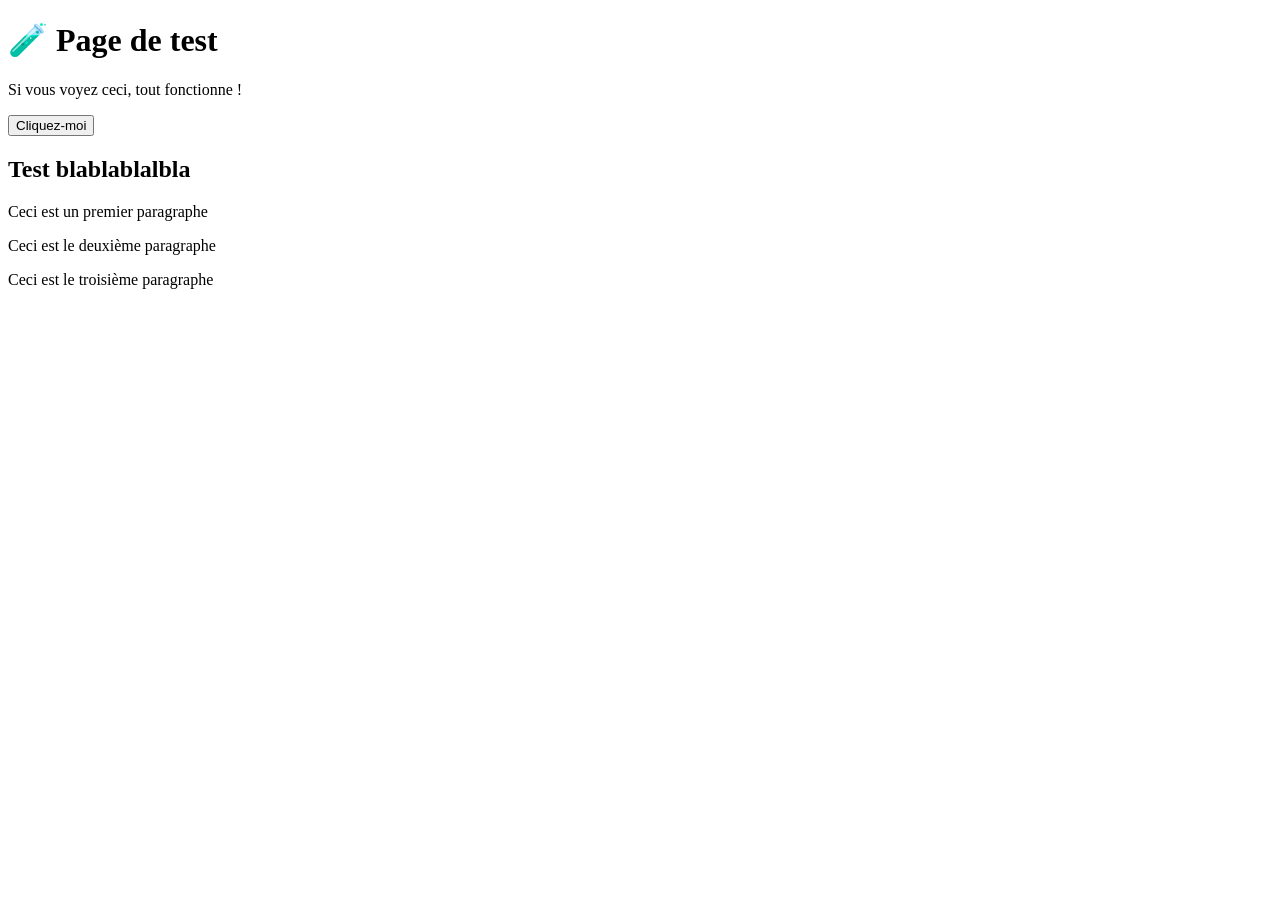
==== index.html @ fe9b8131 "Exercice 3 paragraphes" ====
<!DOCTYPE html>
<html lang="fr">
<head>
    <meta charset="UTF-8">
    <meta name="viewport" content="width=device-width, initial-scale=1.0">
    <title>Mini test</title>
    </style>
</head>
<body>
    <div class="card">
        <h1>🧪 Page de test</h1>
        <p>Si vous voyez ceci, tout fonctionne !</p>
        <button onclick="alert('Bonjour 👋')">Cliquez-moi</button>
        <h2>Test blablablalbla</h2>
        <p> Ceci est un premier paragraphe</p>
        <p> Ceci est le deuxième paragraphe</p>
        <p> Ceci est le troisième paragraphe</p>
    </div>
</body>
</html>
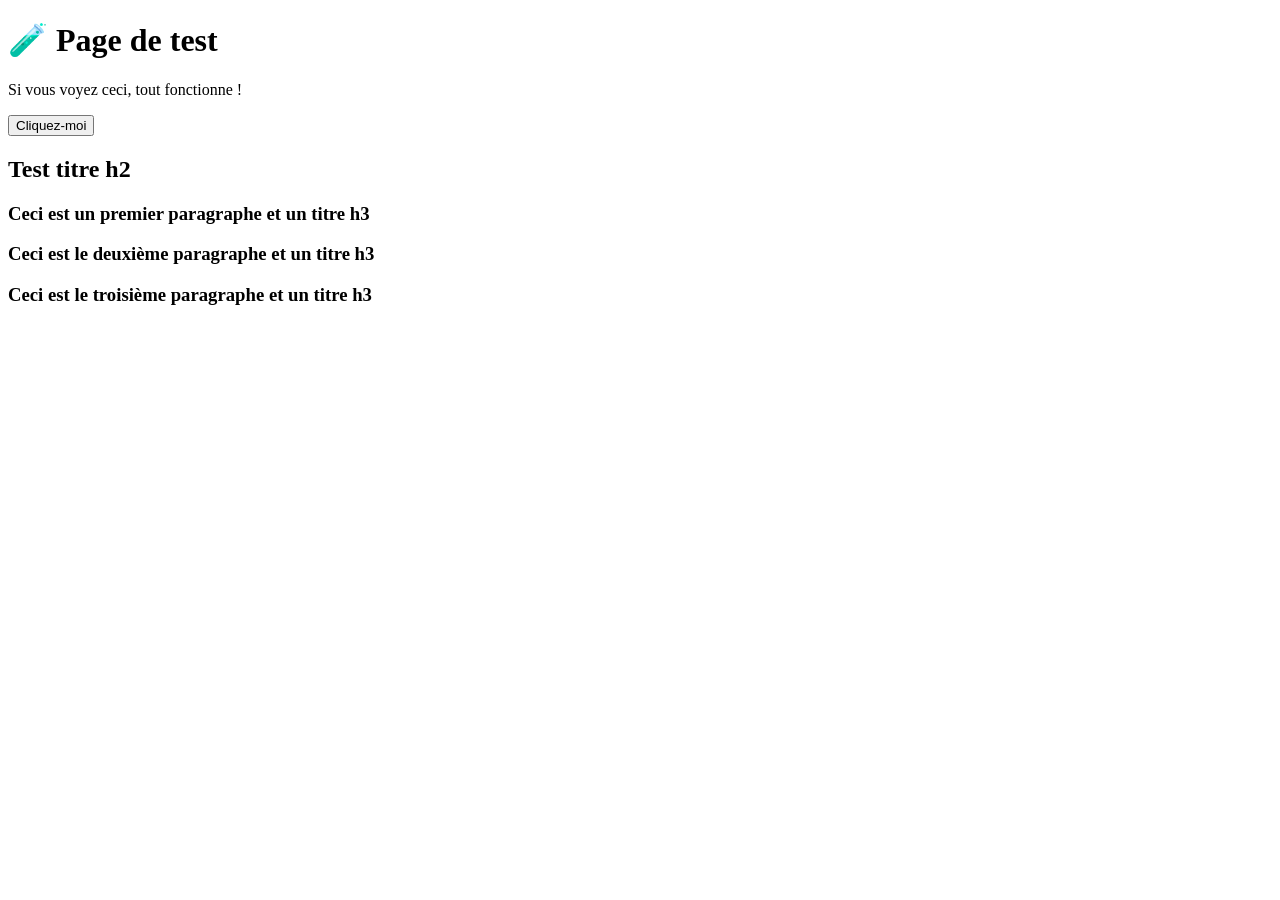
==== commit b11dfb0c: "Exercice 3 titres" ====
--- a/index.html
+++ b/index.html
@@ -11,10 +11,11 @@
         <h1>🧪 Page de test</h1>
         <p>Si vous voyez ceci, tout fonctionne !</p>
         <button onclick="alert('Bonjour 👋')">Cliquez-moi</button>
-        <h2>Test blablablalbla</h2>
-        <p> Ceci est un premier paragraphe</p>
-        <p> Ceci est le deuxième paragraphe</p>
-        <p> Ceci est le troisième paragraphe</p>
+        <h2>Test titre h2</h2>
+        <p> <h3>Ceci est un premier paragraphe et un titre h3</h3></p>
+        <p> <h3>Ceci est le deuxième paragraphe et un titre h3</h3></p>
+        <p> <h3>Ceci est le troisième paragraphe et un titre h3</h3></p>
     </div>
+
 </body>
 </html>
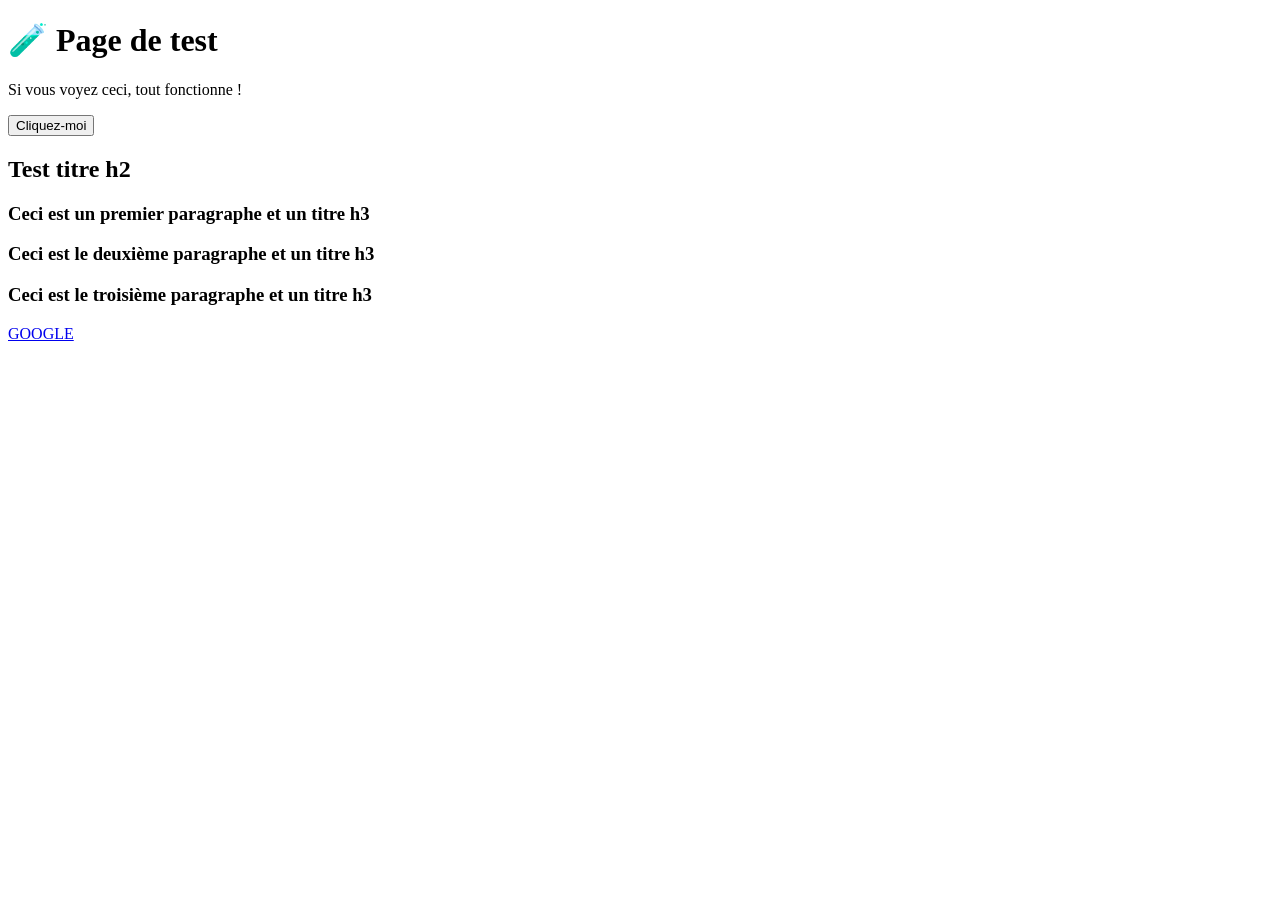
==== commit 43b32b75: "Lien google" ====
--- a/index.html
+++ b/index.html
@@ -16,6 +16,10 @@
         <p> <h3>Ceci est le deuxième paragraphe et un titre h3</h3></p>
         <p> <h3>Ceci est le troisième paragraphe et un titre h3</h3></p>
     </div>
-
+    <div class="card2">
+        
+        <p> <a href = www.google.com >GOOGLE</a></p>
+        
+    </div>
 </body>
 </html>
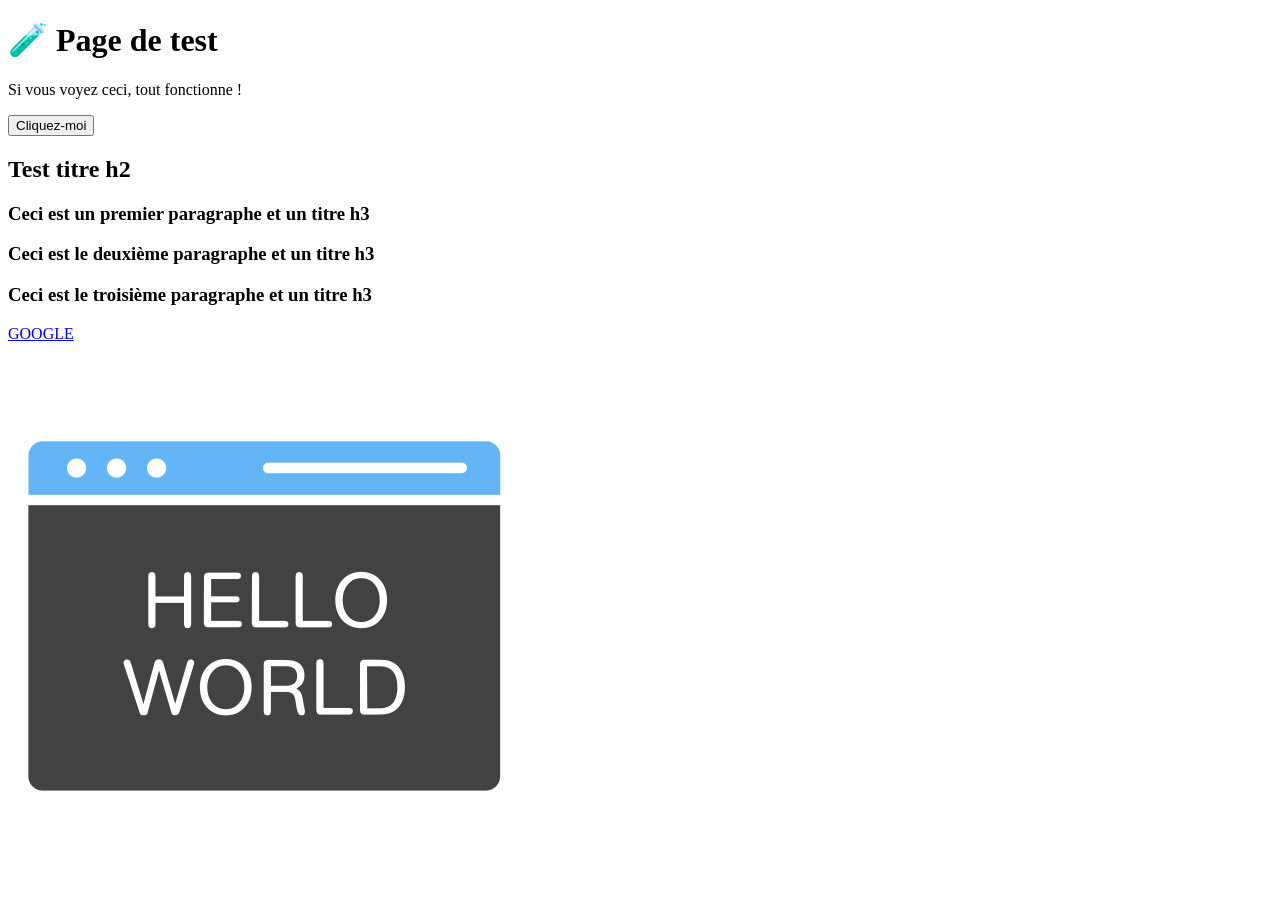
==== commit 2c902664: "Exercice avec image" ====
--- a/index.html
+++ b/index.html
@@ -19,7 +19,7 @@
     <div class="card2">
         
         <p> <a href = www.google.com >GOOGLE</a></p>
-        
+        <img src="img\hello.png" alt ="Hello World">
     </div>
 </body>
 </html>
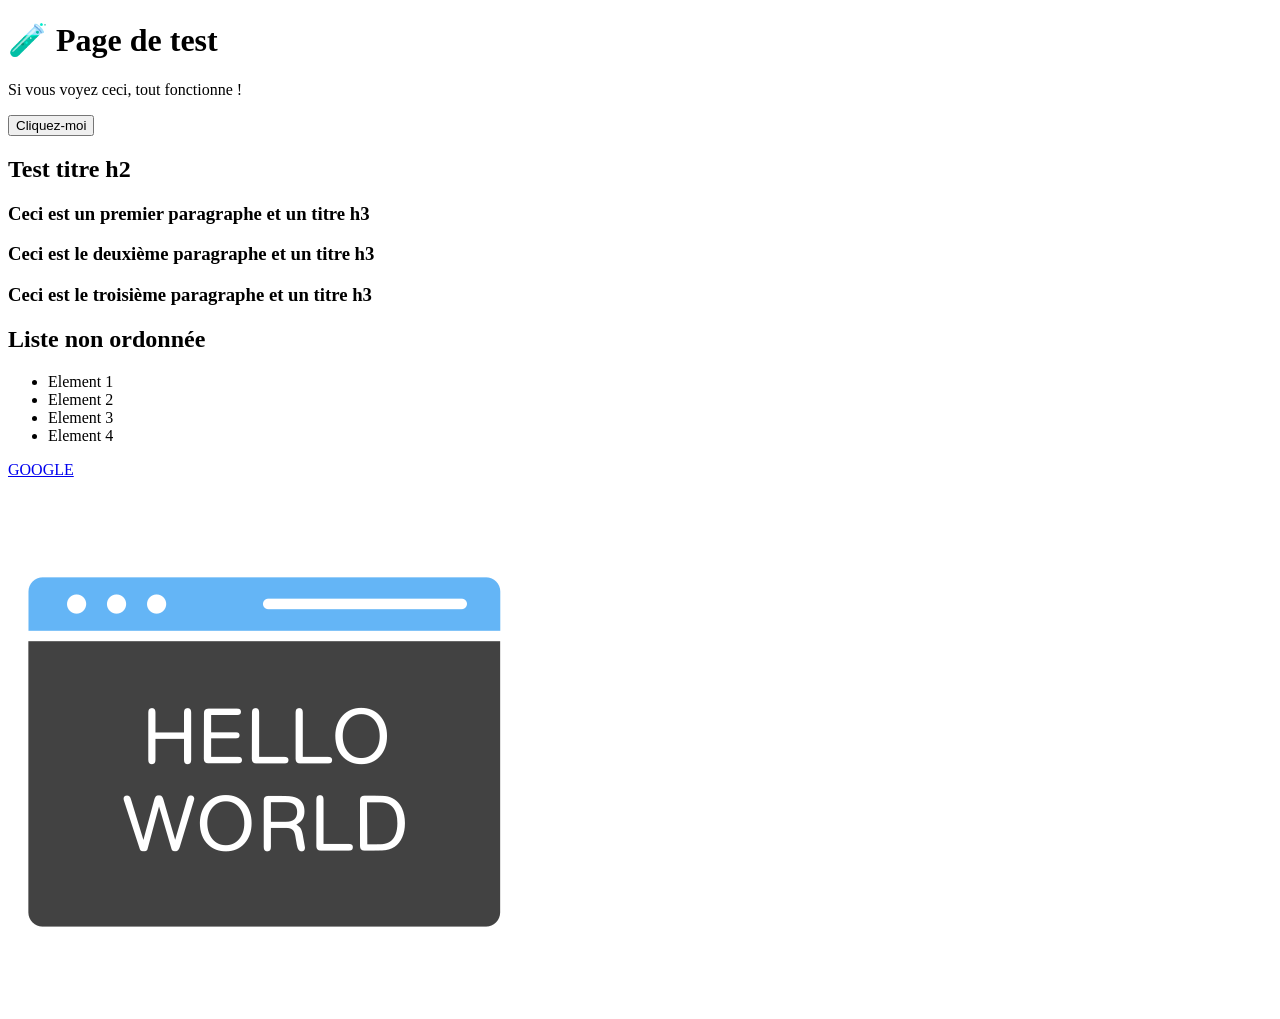
==== commit 862f0de4: "Ajout de la liste non ordonnée" ====
--- a/index.html
+++ b/index.html
@@ -14,12 +14,22 @@
         <h2>Test titre h2</h2>
         <p> <h3>Ceci est un premier paragraphe et un titre h3</h3></p>
         <p> <h3>Ceci est le deuxième paragraphe et un titre h3</h3></p>
+
         <p> <h3>Ceci est le troisième paragraphe et un titre h3</h3></p>
+        <h2>Liste non ordonnée</h2>
+        <ul>
+            <li>Element 1</li>
+            <li>Element 2</li>
+            <li>Element 3</li>
+            <li>Element 4</li>
+        </ul>
     </div>
     <div class="card2">
         
         <p> <a href = www.google.com >GOOGLE</a></p>
+        <a href="https://www.youtube.com">
         <img src="img\hello.png" alt ="Hello World">
+        </a>
     </div>
 </body>
 </html>
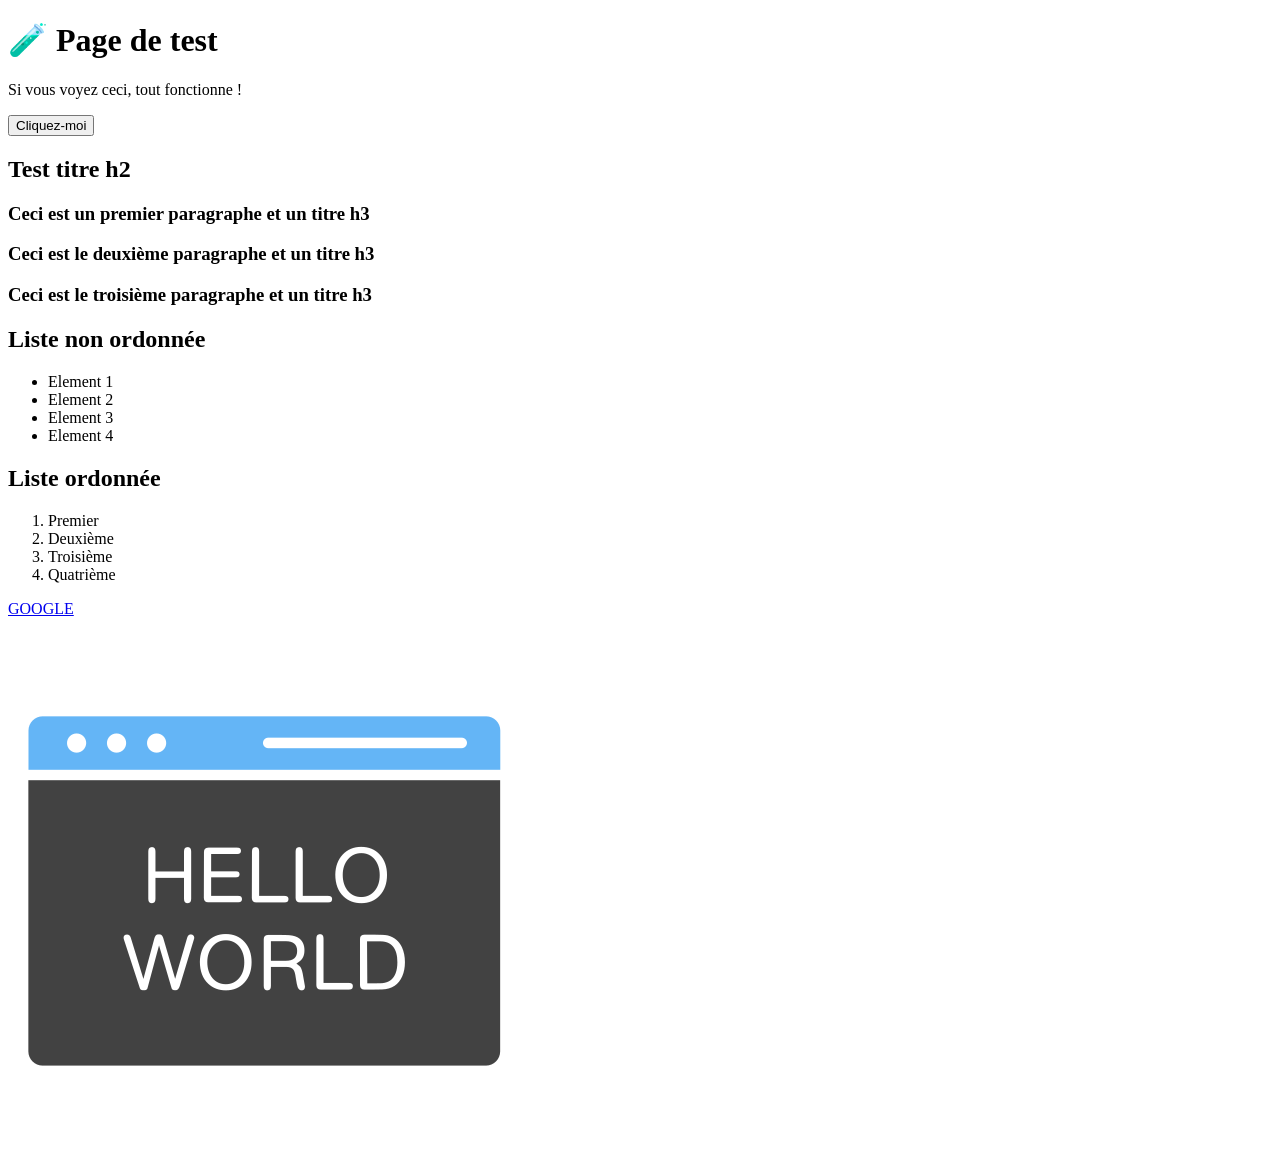
==== commit 94c3ca05: "Ajout de la liste ordonnée" ====
--- a/index.html
+++ b/index.html
@@ -14,7 +14,6 @@
         <h2>Test titre h2</h2>
         <p> <h3>Ceci est un premier paragraphe et un titre h3</h3></p>
         <p> <h3>Ceci est le deuxième paragraphe et un titre h3</h3></p>
-
         <p> <h3>Ceci est le troisième paragraphe et un titre h3</h3></p>
         <h2>Liste non ordonnée</h2>
         <ul>
@@ -23,6 +22,15 @@
             <li>Element 3</li>
             <li>Element 4</li>
         </ul>
+
+                <h2>Liste ordonnée</h2>
+        <ol>
+            <li>Premier</li>
+            <li>Deuxième</li>
+            <li>Troisième</li>
+            <li>Quatrième</li>
+        </ol>
+
     </div>
     <div class="card2">
         
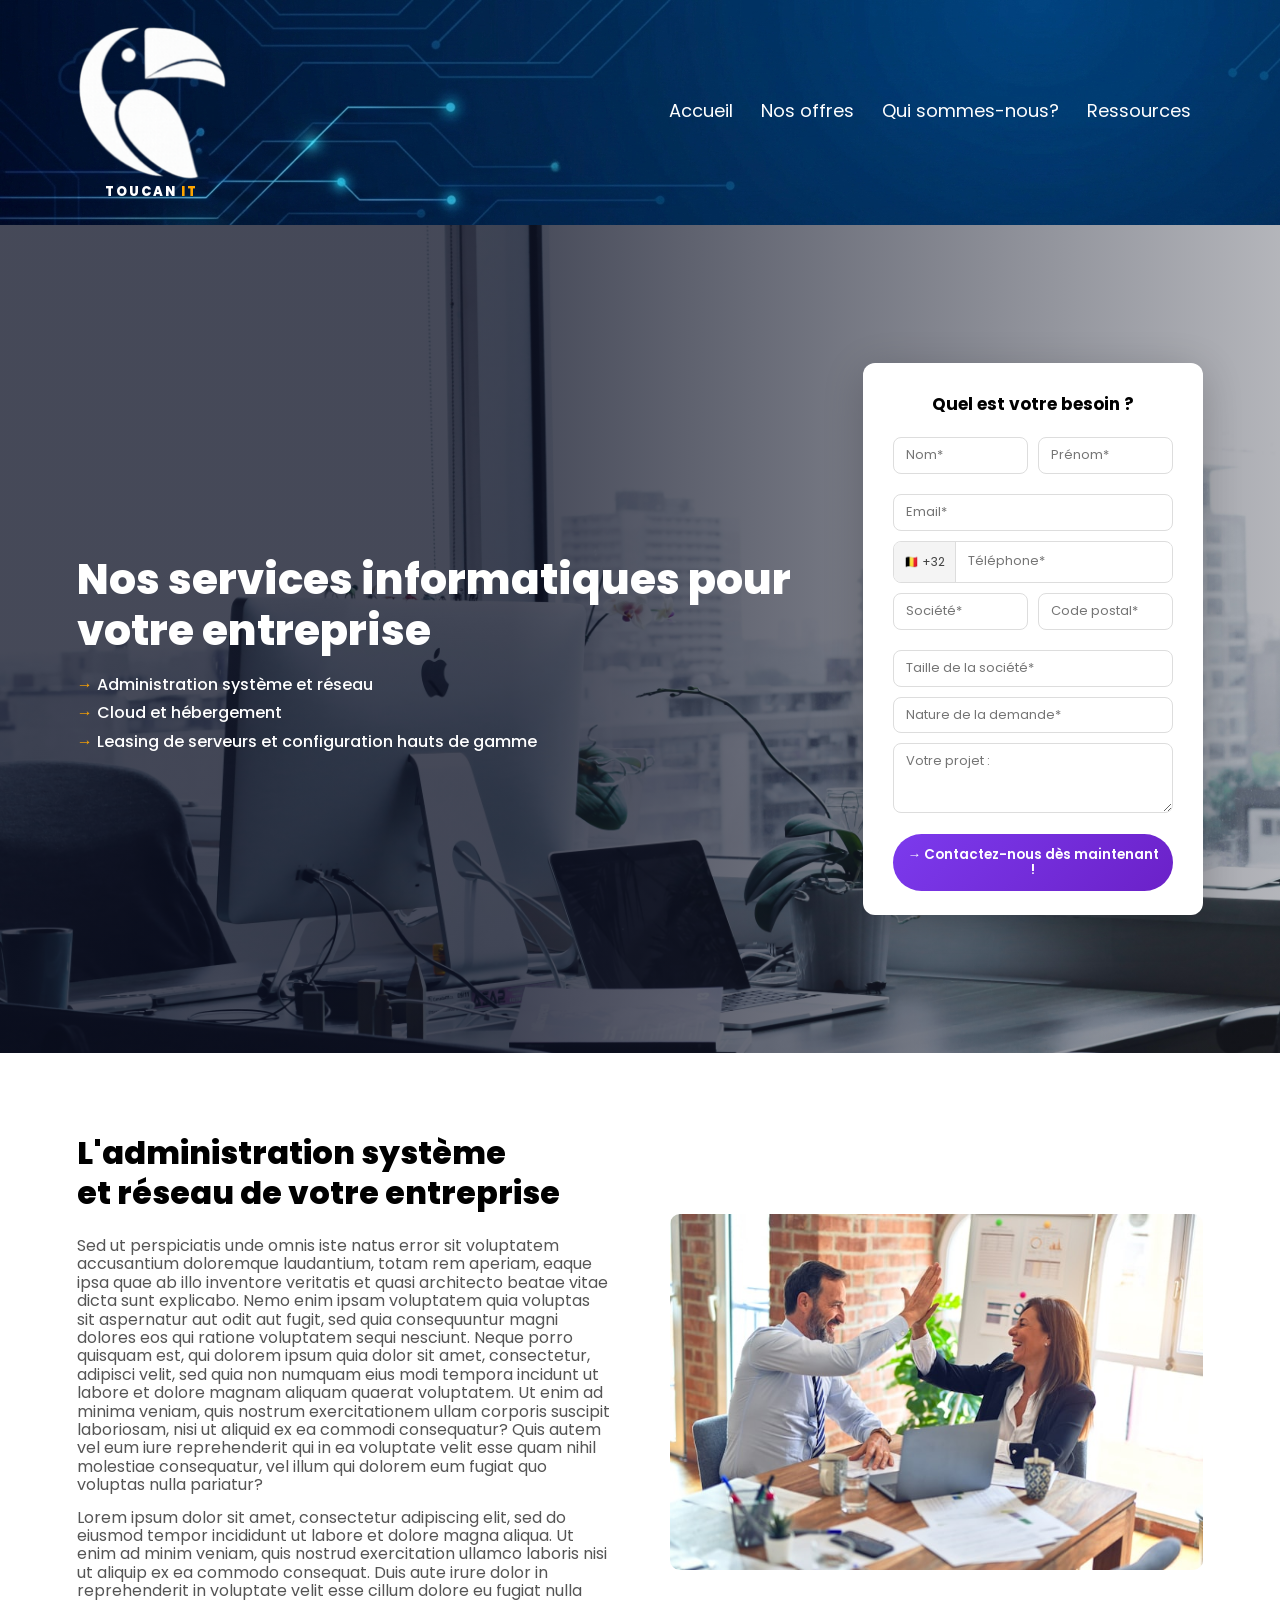
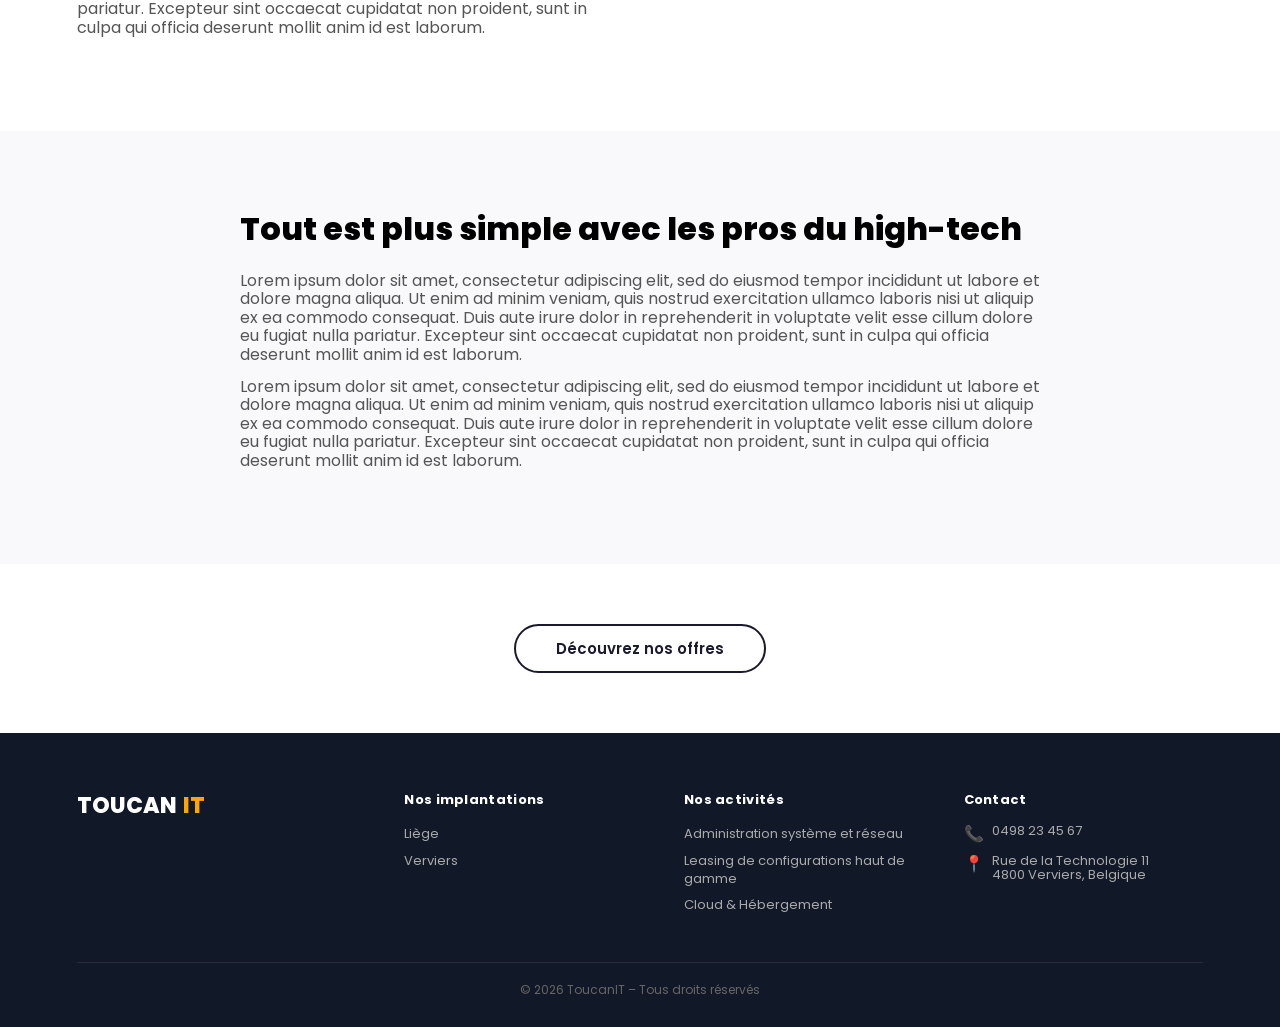
==== commit bb262991: "Modif du nom de indexP" ====
--- a/index.html
+++ b/index.html
@@ -1,43 +1,162 @@
 <!DOCTYPE html>
 <html lang="fr">
 <head>
+    <meta name="viewport" content="width=device-width, initial-scale=1.0">
     <meta charset="UTF-8">
-    <meta name="viewport" content="width=device-width, initial-scale=1.0">
-    <title>Mini test</title>
-    </style>
+    <title>Toucan IT</title>
+    <link rel="stylesheet" href="normalize.css">
+    <link rel="stylesheet" href="style2.css">
+    <link rel="preconnect" href="https://fonts.googleapis.com">
+    <link rel="preconnect" href="https://fonts.gstatic.com" crossorigin>
+    <link href="https://fonts.googleapis.com/css2?family=Poppins:ital,wght@0,100;0,200;0,300;0,400;0,500;0,600;0,700;0,800;0,900;1,100;1,200;1,300;1,400;1,500;1,600;1,700;1,800;1,900&display=swap" rel="stylesheet">
 </head>
 <body>
-    <div class="card">
-        <h1>🧪 Page de test</h1>
-        <p>Si vous voyez ceci, tout fonctionne !</p>
-        <button onclick="alert('Bonjour 👋')">Cliquez-moi</button>
-        <h2>Test titre h2</h2>
-        <p> <h3>Ceci est un premier paragraphe et un titre h3</h3></p>
-        <p> <h3>Ceci est le deuxième paragraphe et un titre h3</h3></p>
-        <p> <h3>Ceci est le troisième paragraphe et un titre h3</h3></p>
-        <h2>Liste non ordonnée</h2>
-        <ul>
-            <li>Element 1</li>
-            <li>Element 2</li>
-            <li>Element 3</li>
-            <li>Element 4</li>
-        </ul>
+    <!-- Header ******************************************************************************************-->
+    <header style="background-image: url('img/banniere2.png');">
+        <nav>
+            <a href="index.html" class="logo-test"><img src="img/logo2.png"> <!-- attention, à la base le "nav a" de mon css faisait des bug avec les autres <a>, pour ça que je dois rajouter une classe-->
+            <span class="logo-text">TOUCAN <span class="logo-orange">IT</span>
+            </a>
+            <div class="nav-links">
+                <ul>
+                    <li><a href="index.html">Accueil</a></li>
+                    <li><a href="offres.html">Nos offres</a></li>
+                    <li><a href="description.html">Qui sommes-nous?</a></li>
+                    <li><a href="ressources.html">Ressources</a></li>
+                  
+                </ul>
+            </div>
+        </nav>
+      </header>
+ <!-- Fin du header****************************************************************************-->       
 
-                <h2>Liste ordonnée</h2>
-        <ol>
-            <li>Premier</li>
-            <li>Deuxième</li>
-            <li>Troisième</li>
-            <li>Quatrième</li>
-        </ol>
+ <!-- hero et formulaire contact****************************************************************************-->
+<div class="hero"> <!--classe utilisée sur plusieurs pages, dans les suivantes avec hero-small -->
+  <div class="hero-inner">
+    <div class="hero-text"> <!--classe utilisée sur plusieurs pages -->
+      <h1>Nos services informatiques pour votre entreprise</h1>
+      <ul class = "liste-services">
+
+      <li>Administration système et réseau</li>
+      <li>Cloud et hébergement </li>
+      <li>Leasing de serveurs et configuration hauts de gamme</li>
+    </ul>
+    </div>
+
+    <div class="contact-card">
+      <h2>Quel est votre besoin&nbsp;?</h2> <!--Claude me propose ça pour éviter que le point d'interrogation soit coupé...OK-->
+
+      <div class="form-row">
+        <input type="text" placeholder="Nom*">
+        <input type="text" placeholder="Prénom*">
+      </div>
+
+      <input type="email" placeholder="Email*">
+
+      <div class="phone-row">
+        <div class="phone-flag">🇧🇪 +32</div>
+        <input type="tel" placeholder="Téléphone*">
+      </div>
+
+      <div class="form-row">
+        <input type="text" placeholder="Société*">
+        <input type="text" placeholder="Code postal*">
+      </div>
+
+      <input type="text" placeholder="Taille de la société*">
+      <input type="text" placeholder="Nature de la demande*">
+
+      <textarea placeholder="Votre projet :"></textarea>
+<!--
+      <div class="captcha-row">
+        <div class="captcha-check">✓</div>
+        <span>Succès !</span>
+       
+      </div>
+-->
+      <button class="btn-primary">→ Contactez-nous dès maintenant !</button>
 
     </div>
-    <div class="card2">
+  </div>
+</div>
+<!-- Deuxième tier**************************************************************************-->
+
+<section class="section-white"> <!--classe utilisée sur plusieurs pages -->
+  <div class="section-split"> <!--classe utilisée sur plusieurs pages -->
+    <div class="split-text"> <!--classe utilisée sur plusieurs pages -->
+      <h2>L'administration système<br>et réseau de votre entreprise</h2>
+      <p>
+        Sed ut perspiciatis unde omnis iste natus error sit voluptatem accusantium doloremque laudantium, totam rem aperiam, eaque ipsa quae ab illo inventore veritatis et quasi architecto beatae vitae dicta sunt explicabo. Nemo enim ipsam voluptatem quia voluptas sit aspernatur aut odit aut fugit, sed quia consequuntur magni dolores eos qui ratione voluptatem sequi nesciunt. Neque porro quisquam est, qui dolorem ipsum quia dolor sit amet, consectetur, adipisci velit, sed quia non numquam eius modi tempora incidunt ut labore et dolore magnam aliquam quaerat voluptatem. Ut enim ad minima veniam, quis nostrum exercitationem ullam corporis suscipit laboriosam, nisi ut aliquid ex ea commodi consequatur? Quis autem vel eum iure reprehenderit qui in ea voluptate velit esse quam nihil molestiae consequatur, vel illum qui dolorem eum fugiat quo voluptas nulla pariatur?
+      </p>
+      <p>
+        Lorem ipsum dolor sit amet, consectetur adipiscing elit, sed do eiusmod tempor incididunt ut labore et dolore magna aliqua. Ut enim ad minim veniam, quis nostrud exercitation ullamco laboris nisi ut aliquip ex ea commodo consequat. Duis aute irure dolor in reprehenderit in voluptate velit esse cillum dolore eu fugiat nulla pariatur. Excepteur sint occaecat cupidatat non proident, sunt in culpa qui officia deserunt mollit anim id est laborum.
+      </p>
+    </div>
+    <div class="split-img"> <!--classe utilisée sur plusieurs pages -->
+      <img src="img/image2-3.jpg" alt="Spécialiste réseau">
+    </div>
+  </div>
+</section>
+
+<!-- *****************************************************************************************************-->
+<section class="section-light"> <!--classe utilisée sur plusieurs pages -->
+    <div class="text-box"> <!--classe utilisée sur plusieurs pages, parfois associé avec une autre classe -->
+        <h2>Tout est plus simple avec les pros du high-tech</h2>
+        <p>Lorem ipsum dolor sit amet, consectetur adipiscing elit, sed do eiusmod tempor incididunt ut labore et dolore magna aliqua. Ut enim ad minim veniam, quis nostrud exercitation ullamco laboris nisi ut aliquip ex ea commodo consequat. Duis aute irure dolor in reprehenderit in voluptate velit esse cillum dolore eu fugiat nulla pariatur. Excepteur sint occaecat cupidatat non proident, sunt in culpa qui officia deserunt mollit anim id est laborum.
+        </p>
+        <p>
+         Lorem ipsum dolor sit amet, consectetur adipiscing elit, sed do eiusmod tempor incididunt ut labore et dolore magna aliqua. Ut enim ad minim veniam, quis nostrud exercitation ullamco laboris nisi ut aliquip ex ea commodo consequat. Duis aute irure dolor in reprehenderit in voluptate velit esse cillum dolore eu fugiat nulla pariatur. Excepteur sint occaecat cupidatat non proident, sunt in culpa qui officia deserunt mollit anim id est laborum.
+        </p>
+    </div>
+    </section>
+
+
+<section class="cta-section">
+  <a href="offres.html" class="btn-outline">Découvrez nos offres</a>
+</section>
+  
+
+
+    <!-- Le footer*****************************************************************-->
+
+<footer>
+  <div class="footer-inner">
+
+    <div class="footer-brand">
+      <div class="brand-name">
+        TOUCAN <span class="logo-orange">IT</span>
+      </div>
+      </div>
+
+    <div class="footer-col">
+      <h4>Nos implantations</h4>
+      <ul>
+        <li><a href="#">Liège</a></li>
+        <li><a href="#">Verviers</a></li>
         
-        <p> <a href = www.google.com >GOOGLE</a></p>
-        <a href="https://www.youtube.com">
-        <img src="img\hello.png" alt ="Hello World">
-        </a>
+      </ul>
     </div>
-</body>
-</html>+
+    <div class="footer-col">
+      <h4>Nos activités</h4>
+      <ul>
+        <li><a href="#">Administration système et réseau</a></li>
+        <li><a href="#">Leasing de configurations haut de gamme</a></li>
+        <li><a href="#">Cloud & Hébergement</a></li>
+      </ul>
+    </div>
+
+   
+
+    <div class="footer-col footer-contact">
+      <h4>Contact</h4>
+      <p><span class="icon">📞</span> 0498 23 45 67</p>
+      <p><span class="icon">📍</span> Rue de la Technologie 11<br>4800 Verviers, Belgique</p>
+    </div>
+
+  </div>
+
+  <div class="footer-bottom">
+    &copy; 2026 ToucanIT – Tous droits réservés
+  </div>
+</footer>
--- a/style2.css
+++ b/style2.css
@@ -0,0 +1,677 @@
+:root {
+    --white:        #ffffff;
+    --text:         #1a1a2e;
+    --gray:         #555555;
+    --light-bg:     #f9f9fb;
+    --purple:       #6b21c8;
+    --purple-light: #7c3aed;
+    --red:          #f44336;
+    --radius:       8px;
+}/*les variables sont déclarées avec les deux -- */
+
+*{
+    margin: 0;
+    padding: 0;
+    font-family: "Poppins", sans-serif;
+    box-sizing: border-box;
+
+}
+/*
+header{
+    min-height: 100vh;
+    width: 100%;
+    background-image: linear-gradient(rgba(4,9,30,0.2)),url(img/banniere2.png);
+    background-position: center;
+    background-size: cover;
+    position: relative;
+}
+    */
+nav{
+    display: flex;
+    padding: 2% 6%; /* cette notation permet de définir le padding plus rapidement. La première valeur c'est padding haut et bas et la 2ème c'est gauche et droite*/
+    justify-content: space-between;
+    align-items: center;
+}
+/*je rajoute ça pour mettre le texte en dessous du logo, sinon c'est en inline*/
+.logo-test {
+    display: flex;
+    flex-direction: column;
+    align-items: center;
+    text-decoration: none;
+}
+nav img{
+    width: 150px; 
+}
+.nav-links{
+    flex: 1; /* cette notation est encore un raccourci de ; flex-grow: 1(Ca permet à l'élément de s'aggrandir et d'occuper tout l'espace disponible.), flex-shrink: 1(l’élément peut se rétrécir si l’espace vient à manquer), flex-basis: 0%(la taille de base de l’élément est 0 avant répartition de l’espace libre. Cela force les éléments à s’ajuster uniquement en fonction de flex-grow).*/ 
+    text-align: right;
+}
+.nav-links ul li{
+    list-style: none;
+    display: inline-block;
+    padding: 8px 12px;
+    position: relative;
+}
+.nav-links ul li a{
+    color: white;
+    text-decoration: none;
+    font-size: 18px;
+}
+
+.nav-links ul li::after{
+content: '';
+width: 0%;
+height: 2px;
+background: #f44336;;
+display: block;
+margin: auto;
+transition: width 0.3s; /* ici on met width pour lui dire que c'est la largeur de l'élément qui va jouer"*/
+
+}
+.nav-links ul li:hover::after{
+    width: 100%;
+}
+
+.logo-text {
+    font-size: 13px;
+    font-weight: 800;
+    color: white;
+    letter-spacing: 2px;
+    margin-top: 4px;
+}
+
+.logo-orange {
+    color: orange;
+}
+/* ******************************************************************************************************/
+.hero {
+  position: relative;
+  min-height: 92vh; /*1 vh correspond à 1% du viewport. si la fenêtre du navigateur fait 800px, 1 vh est donc égal à 8px  */
+  background:
+    linear-gradient(to right, rgba(4, 9, 30, .72) 40%, rgba(4, 9, 30, .25) 100%),
+    url('img/hero1.jpg') center / cover no-repeat;
+  display: flex;
+  align-items: center;
+  padding: 60px 6%;
+}
+
+.hero-inner {
+  display: flex;
+  align-items: center;
+  /*justify-content: space-between;*/
+  width: 100%;
+  gap: 40px;
+}
+
+.hero-text {
+  flex: 1;
+  max-width: 1000px;
+}
+.hero-text h1 {
+  font-size: clamp(26px, 3.5vw, 42px); /* clamp permet de définir des valeurs min, max et idéale dans un but d'avoir le texte responsibe*/
+  font-weight: 800;
+  color: var(--white);
+  line-height: 1.2;
+  margin-bottom: 20px;
+}
+.liste-services {
+    list-style: none;
+    margin-top: 16px;
+    display: flex;
+    flex-direction: column;
+    gap: 10px;
+}
+.liste-services li {
+    color: white;
+    font-size: 16px;
+    font-weight: 500;
+    padding-left: 20px;
+    position: relative;
+}
+.liste-services li::before {
+    content: '→';
+    position: absolute;
+    left: 0;
+    color: orange;
+}
+/***********************************************************************************/
+
+.hero-small {
+    min-height: 30vh;
+    justify-content: flex-start;
+    align-items: flex-end;
+    padding-bottom: 40px;
+}
+
+.hero-small .hero-text {
+    max-width: 700px;
+}
+
+.hero-subtitle {
+    color: rgba(255, 255, 255, 0.8);
+    font-size: 16px;
+    margin-top: 8px;
+}
+
+/************************************************************************************/
+
+.contact-card {
+    background: var(--white);
+    border-radius: 12px;
+    padding: 32px 30px 24px;
+    width: 340px;
+    flex-shrink: 0;
+    box-shadow: 0 8px 40px rgba(0, 0, 0, .2); /* pour l'ombre portée, le premier nombre indique que il n'y a pas de décalage à gauche ou à droite*/
+}
+
+.contact-card h2 {
+    font-size: 17px;
+    font-weight: 700;
+    text-align: center;
+    margin-bottom: 22px;
+}
+
+.form-row {
+    display: flex;
+    gap: 10px;
+    margin-bottom: 10px;
+}
+
+.form-row input,
+.contact-card input,
+.contact-card textarea {
+    width: 100%;
+    border: 1px solid #ddd;
+    border-radius: var(--radius);
+    padding: 10px 12px;
+    font-family: inherit; /* force un élément à hériter de la police de l'élément parent et à ne pas utiliser sa propre police*/
+    font-size: 13px;
+    color: var(--text);
+    outline: none;
+    transition: border-color .2s;
+    margin-bottom: 10px;
+}
+
+.contact-card input:focus,
+.contact-card textarea:focus {
+    border-color: var(--purple);
+}
+
+.phone-row {
+    display: flex;
+    align-items: center;
+    border: 1px solid #ddd;
+    border-radius: var(--radius);
+    overflow: hidden;
+    margin-bottom: 10px;
+}
+
+.phone-flag {
+    padding: 0 10px;
+    background: #f4f4f4;
+    height: 40px;
+    display: flex;
+    align-items: center;
+    gap: 4px;
+    font-size: 12px;
+    color: #444;
+    border-right: 1px solid #ddd;
+    white-space: nowrap;/* empêche le texte de passer à la ligne lorsqu’il atteint le bord de son conteneur.*/
+}
+
+.phone-row input {
+    border: none;
+    margin-bottom: 0;
+    border-radius: 0;
+    flex: 1;
+}
+
+.contact-card textarea {
+    resize: vertical;
+    min-height: 70px;
+}
+/*
+.captcha-row {
+    display: flex;
+    align-items: center;
+    gap: 8px;
+    margin: 10px 0;
+    font-size: 12px;
+    color: #555;
+}
+
+.captcha-check {
+    width: 22px;
+    height: 22px;
+    background: #22c55e;
+    border-radius: 50%;
+    display: flex;
+    align-items: center;
+    justify-content: center;
+    color: white;
+    font-size: 13px;
+    flex-shrink: 0;
+}
+*/
+
+.btn-primary {
+    display: flex;
+    align-items: center;
+    justify-content: center;
+    gap: 8px;
+    width: 100%;
+    padding: 13px;
+    background: linear-gradient(135deg, var(--purple-light), var(--purple));
+    color: white;
+    border: none;
+    border-radius: 50px;
+    font-family: inherit;
+    font-size: 13.5px;
+    font-weight: 600;
+    cursor: pointer;
+    margin-top: 6px;
+    transition: opacity .2s;
+}
+
+.btn-primary:hover {
+    opacity: .88;
+}
+/*Deuxième tier*******************************************************************************/
+
+section {
+    padding: 80px 6%;
+}
+/*
+.section-white {
+    background: var(--white);
+}
+
+.section-light {
+    background: var(--light-bg);
+}*/
+
+section {
+    padding: 80px 6%; /*  on utilise cette notation pour fixer la taille verticalement, mais permettre aux éléments de s'adapter à la largeur du contenur*/
+}
+
+.section-white {
+    background: var(--white);
+}
+
+.section-light {
+    background: var(--light-bg);
+}
+
+.text-box {
+    max-width: 800px;
+    margin: 0 auto;
+}
+.section-split {
+    display: flex;
+    align-items: center;
+    gap: 60px;
+}
+
+.split-text {
+    flex: 1;
+}
+
+.split-text h2 {
+    font-size: clamp(22px, 2.8vw, 32px);
+    font-weight: 800;
+    line-height: 1.25;
+    margin-bottom: 24px;
+}
+
+.split-text p {
+    color: var(--gray);
+    margin-bottom: 14px;
+}
+
+.split-img {
+    flex: 1;
+    max-width: 540px;
+}
+
+.split-img img {
+    width: 100%;
+    border-radius: 10px;
+    display: block;
+    object-fit: cover; /*  Permet de redimensionner les images pour qu'elle remplisse leur conteneur en conservant leur ratio*/
+    max-height: 380px;
+}
+
+/* 3ème tier *********************************************************************************/
+.text-box h2 {
+    font-size: clamp(22px, 2.8vw, 32px);
+    font-weight: 800;
+    margin-bottom: 24px;
+}
+
+.text-box p {
+    color: var(--gray);
+    margin-bottom: 14px;
+}
+
+.cta-section {
+    text-align: center;
+    padding: 60px 6%;
+}
+
+.btn-outline {
+    display: inline-block;
+    padding: 14px 40px;
+    border: 2px solid var(--text);
+    border-radius: 50px;
+    font-family: inherit;
+    font-size: 15px;
+    font-weight: 600;
+    color: var(--text);
+    text-decoration: none;
+    transition: background .2s, color .2s;/*  On transitionne le background et la couleur de l'élément en même temps*/
+}
+
+.btn-outline:hover {
+    background: var(--text);
+    color: var(--white);
+}
+
+/* fichier offres***************************************************************************/
+.cards-grid {
+    display: flex;
+    gap: 30px;
+    justify-content: center;
+    flex-wrap: wrap;
+}
+
+.offer-card {
+    background: var(--white);
+    border-radius: 12px;
+    padding: 36px 28px;
+    flex: 1;
+    min-width: 240px;
+    max-width: 320px;
+    box-shadow: 0 4px 20px rgba(0, 0, 0, 0.07);
+    display: flex;
+    flex-direction: column;
+    gap: 20px;
+    position: relative;
+    border: 2px solid transparent;
+    transition: border-color 0.2s, transform 0.2s;
+}
+/* Note : On met la transition sur l'élément et le transform sur le hover. Car sinon, dès qu'on enlève sa souris, la transformation
+disparait super vite puisque la transition est reliée au survol */
+.offer-card:hover {
+    border-color: var(--purple);
+    transform: translateY(-4px);
+}
+
+.offer-card-featured {
+    border-color: var(--purple);
+    transform: translateY(-8px);
+}
+
+.card-badge {
+    position: absolute;
+    top: -14px;
+    left: 50%;
+    transform: translateX(-50%);
+    background: linear-gradient(135deg, var(--purple-light), var(--purple));
+    color: white;
+    font-size: 12px;
+    font-weight: 700;
+    padding: 4px 16px;
+    border-radius: 50px;
+}
+
+.card-header {
+    text-align: center;
+}
+
+.card-icon {
+    font-size: 36px;
+    display: block;
+    margin-bottom: 10px;
+}
+
+.card-header h3 {
+    font-size: 22px;
+    font-weight: 800;
+    color: var(--text);
+    margin-bottom: 6px;
+}
+
+.card-tagline {
+    font-size: 13px;
+    color: var(--gray);
+}
+
+.card-price {
+    text-align: center;
+    border-top: 1px solid #eee;
+    border-bottom: 1px solid #eee;
+    padding: 16px 0;
+}
+
+.price-amount {
+    font-size: 32px;
+    font-weight: 800;
+    color: var(--purple);
+}
+
+.price-unit {
+    font-size: 13px;
+    color: var(--gray);
+}
+
+.card-features {
+    list-style: none;
+    display: flex;
+    flex-direction: column;
+    gap: 10px;
+    flex: 1;
+}
+
+.card-features li {
+    font-size: 13px;
+    color: var(--text);
+}
+
+.card-features .feature-disabled {
+    color: #bbb;
+}
+/* page description**********************************************************************/
+.values-grid {
+    display: flex;
+    gap: 24px;
+    flex-wrap: wrap;
+    justify-content: center;
+}
+
+.value-card {
+    background: var(--white);
+    border-radius: 10px;
+    padding: 30px 24px;
+    flex: 1;
+    min-width: 200px;
+    max-width: 260px;
+    text-align: center;
+    box-shadow: 0 2px 12px rgba(0, 0, 0, 0.06);
+}
+
+.value-icon {
+    font-size: 36px;
+    display: block;
+    margin-bottom: 14px;
+}
+
+.value-card h3 {
+    font-size: 16px;
+    font-weight: 700;
+    margin-bottom: 10px;
+    color: var(--text);
+}
+
+.value-card p {
+    font-size: 13px;
+    color: var(--gray);
+    line-height: 1.6;
+}
+/* description -> mise en forme membres de l'équipe*/
+
+.team-grid {
+    display: flex;
+    gap: 30px;
+    flex-wrap: wrap;
+    justify-content: center;
+    margin-top: 40px;
+}
+
+.team-card {
+    background: var(--light-bg);
+    border-radius: 12px;
+    padding: 30px 24px;
+    flex: 1;
+    min-width: 220px;
+    max-width: 280px;
+    text-align: center;
+}
+
+.team-photo {
+    width: 100px;
+    height: 100px;
+    border-radius: 50%;
+    overflow: hidden;
+    margin: 0 auto 16px;
+    border: 3px solid var(--purple);
+}
+
+.team-photo img {
+    width: 100%;
+    height: 100%;
+    object-fit: cover;
+}
+
+.team-card h3 {
+    font-size: 16px;
+    font-weight: 700;
+    color: var(--text);
+    margin-bottom: 4px;
+}
+
+.team-role {
+    font-size: 13px;
+    color: var(--purple);
+    font-weight: 600;
+    margin-bottom: 10px;
+}
+
+.team-bio {
+    font-size: 13px;
+    color: var(--gray);
+    line-height: 1.6;
+}
+
+/* Pour la page ressources**********************************************************************/
+.container-video{
+    padding: 60px 6%;
+    background: var(--light-bg);
+    
+}
+.grid-video {
+    display: flex;
+    gap: 24px;
+    justify-content: center;
+    flex-wrap: wrap;
+}
+.contour-video{
+ flex: 1;
+    min-width: 280px;
+    max-width: 400px;
+    border-radius: 10px;
+    overflow: hidden;
+    box-shadow: 0 4px 16px rgba(0, 0, 0, 0.1);
+
+}
+.contour-video iframe {
+    width: 100%;
+    height: 220px;
+    display: block;
+}
+
+/*le Footer****************************************************************************/
+
+footer {
+  background: #111827;
+  color: #ccc;
+  padding: 60px 6% 30px;
+}
+.footer-inner {
+  display: flex;
+  gap: 40px;
+  flex-wrap: wrap;
+  margin-bottom: 40px;
+}
+
+.footer-brand { flex: 1.2; min-width: 180px; }
+.footer-brand .brand-name {
+  font-size: 22px;
+  font-weight: 800;
+  color: white;
+  display: flex;
+  align-items: center;
+  gap: 6px;
+  margin-bottom: 16px;
+}
+
+.footer-col { flex: 1; min-width: 140px; }
+.footer-col h4 {
+  font-size: 13px;
+  font-weight: 700;
+  color: white;
+  margin-bottom: 16px;
+  letter-spacing: .3px;
+}
+.footer-col ul { list-style: none; }
+.footer-col ul li { margin-bottom: 8px; }
+.footer-col ul li a {
+  color: #aaa;
+  text-decoration: none;
+  font-size: 13px;
+  transition: color .2s;
+}
+.footer-col ul li a:hover { color: white; }
+
+.footer-contact p {
+  display: flex;
+  align-items: flex-start;
+  gap: 8px;
+  font-size: 13px;
+  color: #aaa;
+  margin-bottom: 10px;
+}
+.footer-contact p span.icon {
+  font-size: 16px;
+  flex-shrink: 0;
+  margin-top: 1px;
+}
+
+.footer-bottom {
+  border-top: 1px solid #2a2a3a;
+  padding-top: 20px;
+  font-size: 12px;
+  color: #666;
+  text-align: center;
+}
+
+/* Partie responsive*/
+@media (max-width: 900px) {
+  .hero-inner { flex-direction: column; }
+  .contact-card { width: 100%; max-width: 400px; margin: 0 auto; }
+  .section-split,
+  .section-split.reverse,
+  .role-inner { flex-direction: column; }
+  .split-img,
+  .role-img { width: 100%; max-width: 100%; }
+  .footer-inner { flex-direction: column; }
+}
